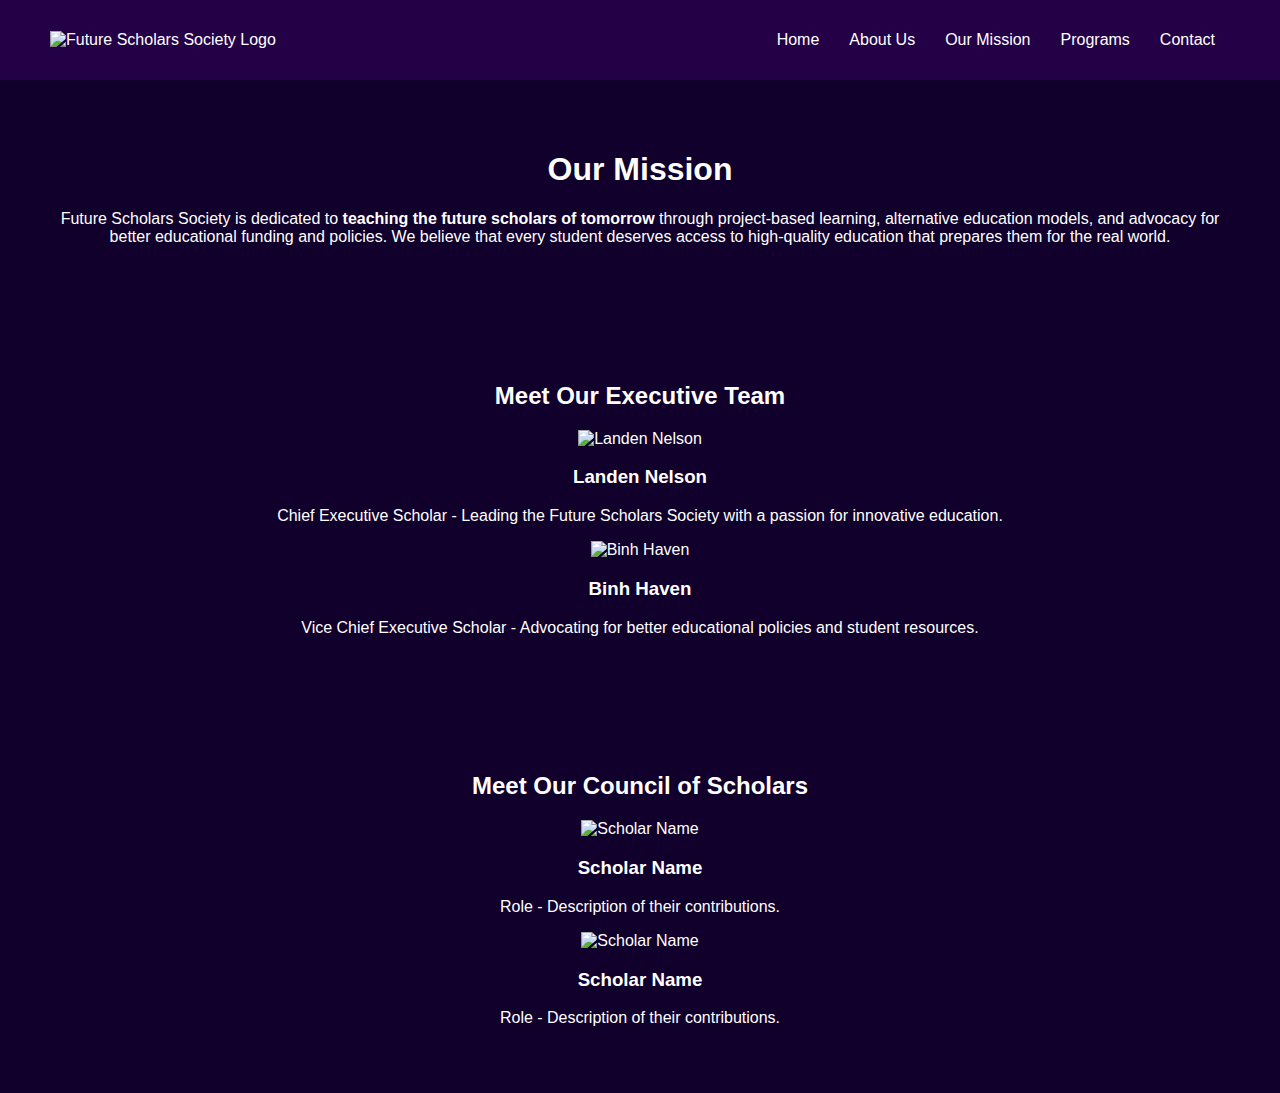
==== about.html @ 68f494ee "Create about.html" ====
<!DOCTYPE html>
<html lang="en">
<head>
    <meta charset="UTF-8">
    <meta name="viewport" content="width=device-width, initial-scale=1.0">
    <title>About Us - Future Scholars Society</title>
    <link rel="stylesheet" href="style.css">
</head>
<body>
    <header>
        <nav>
            <a href="index.html">
                <img src="images/logo.png" alt="Future Scholars Society Logo" class="logo">
            </a>
            <ul class="nav-links">
                <li><a href="index.html">Home</a></li>
                <li><a href="about.html" class="active">About Us</a></li>
                <li><a href="mission.html">Our Mission</a></li>
                <li><a href="programs.html">Programs</a></li>
                <li><a href="contact.html">Contact</a></li>
            </ul>
        </nav>
    </header>

    <main class="about-container">
        <section class="mission">
            <h1>Our Mission</h1>
            <p>Future Scholars Society is dedicated to <strong>teaching the future scholars of tomorrow</strong> through project-based learning, alternative education models, and advocacy for better educational funding and policies. We believe that every student deserves access to high-quality education that prepares them for the real world.</p>
        </section>

        <section class="staff">
            <h2>Meet Our Executive Team</h2>
            <div class="staff-grid">
                <div class="staff-card">
                    <img src="images/landen.jpg" alt="Landen Nelson">
                    <div class="staff-bio">
                        <h3>Landen Nelson</h3>
                        <p>Chief Executive Scholar - Leading the Future Scholars Society with a passion for innovative education.</p>
                    </div>
                </div>
                <div class="staff-card">
                    <img src="images/binh.jpg" alt="Binh Haven">
                    <div class="staff-bio">
                        <h3>Binh Haven</h3>
                        <p>Vice Chief Executive Scholar - Advocating for better educational policies and student resources.</p>
                    </div>
                </div>
            </div>
        </section>

        <section class="council">
            <h2>Meet Our Council of Scholars</h2>
            <div class="staff-grid">
                <div class="staff-card">
                    <img src="images/council1.jpg" alt="Scholar Name">
                    <div class="staff-bio">
                        <h3>Scholar Name</h3>
                        <p>Role - Description of their contributions.</p>
                    </div>
                </div>
                <div class="staff-card">
                    <img src="images/council2.jpg" alt="Scholar Name">
                    <div class="staff-bio">
                        <h3>Scholar Name</h3>
                        <p>Role - Description of their contributions.</p>
                    </div>
                </div>
            </div>
        </section>
    </main>
</body>
</html>
---- style.css ----
/* General Styles */
body {
    margin: 0;
    font-family: Arial, sans-serif;
    background-color: #10002b;
    color: #fff;
}

/* Navbar */
nav {
    display: flex;
    justify-content: space-between;
    align-items: center;
    background-color: #240046;
    padding: 15px 50px;
}
nav h1 { font-size: 24px; }
nav ul { list-style: none; display: flex; }
nav li { margin: 0 15px; }
nav a { text-decoration: none; color: #fff; transition: 0.3s; }
nav a:hover { color: #9d4edd; }

/* Hero Section */
.hero {
    text-align: center;
    padding: 100px 20px;
    background-image: url("images/space-bg.jpg"); /* Replace with an actual space-themed image */
    background-size: cover;
    background-position: center;
}
.hero h2 { font-size: 40px; }
.hero .cta-button {
    display: inline-block;
    background-color: #5a189a;
    padding: 15px 30px;
    color: white;
    text-decoration: none;
    border-radius: 5px;
    transition: 0.3s;
}
.hero .cta-button:hover { background-color: #9d4edd; }

/* Sections */
section {
    padding: 50px;
    text-align: center;
}
.learn-more {
    display: inline-block;
    margin-top: 10px;
    padding: 10px 20px;
    background: #9d4edd;
    color: white;
    text-decoration: none;
    border-radius: 5px;
    transition: 0.3s;
}
.learn-more:hover { background: #5a189a; }

/* Footer */
footer {
    text-align: center;
    background-color: #240046;
    padding: 20px;
}

/* Floating Stars */
.stars {
    position: fixed;
    width: 100%;
    height: 100%;
    z-index: -1;
    background: url("images/shooting-star.png"); /* Add a transparent stars image */
    animation: twinkle 5s infinite alternate;
}
@keyframes twinkle {
    0% { opacity: 0.6; }
    100% { opacity: 1; }
}
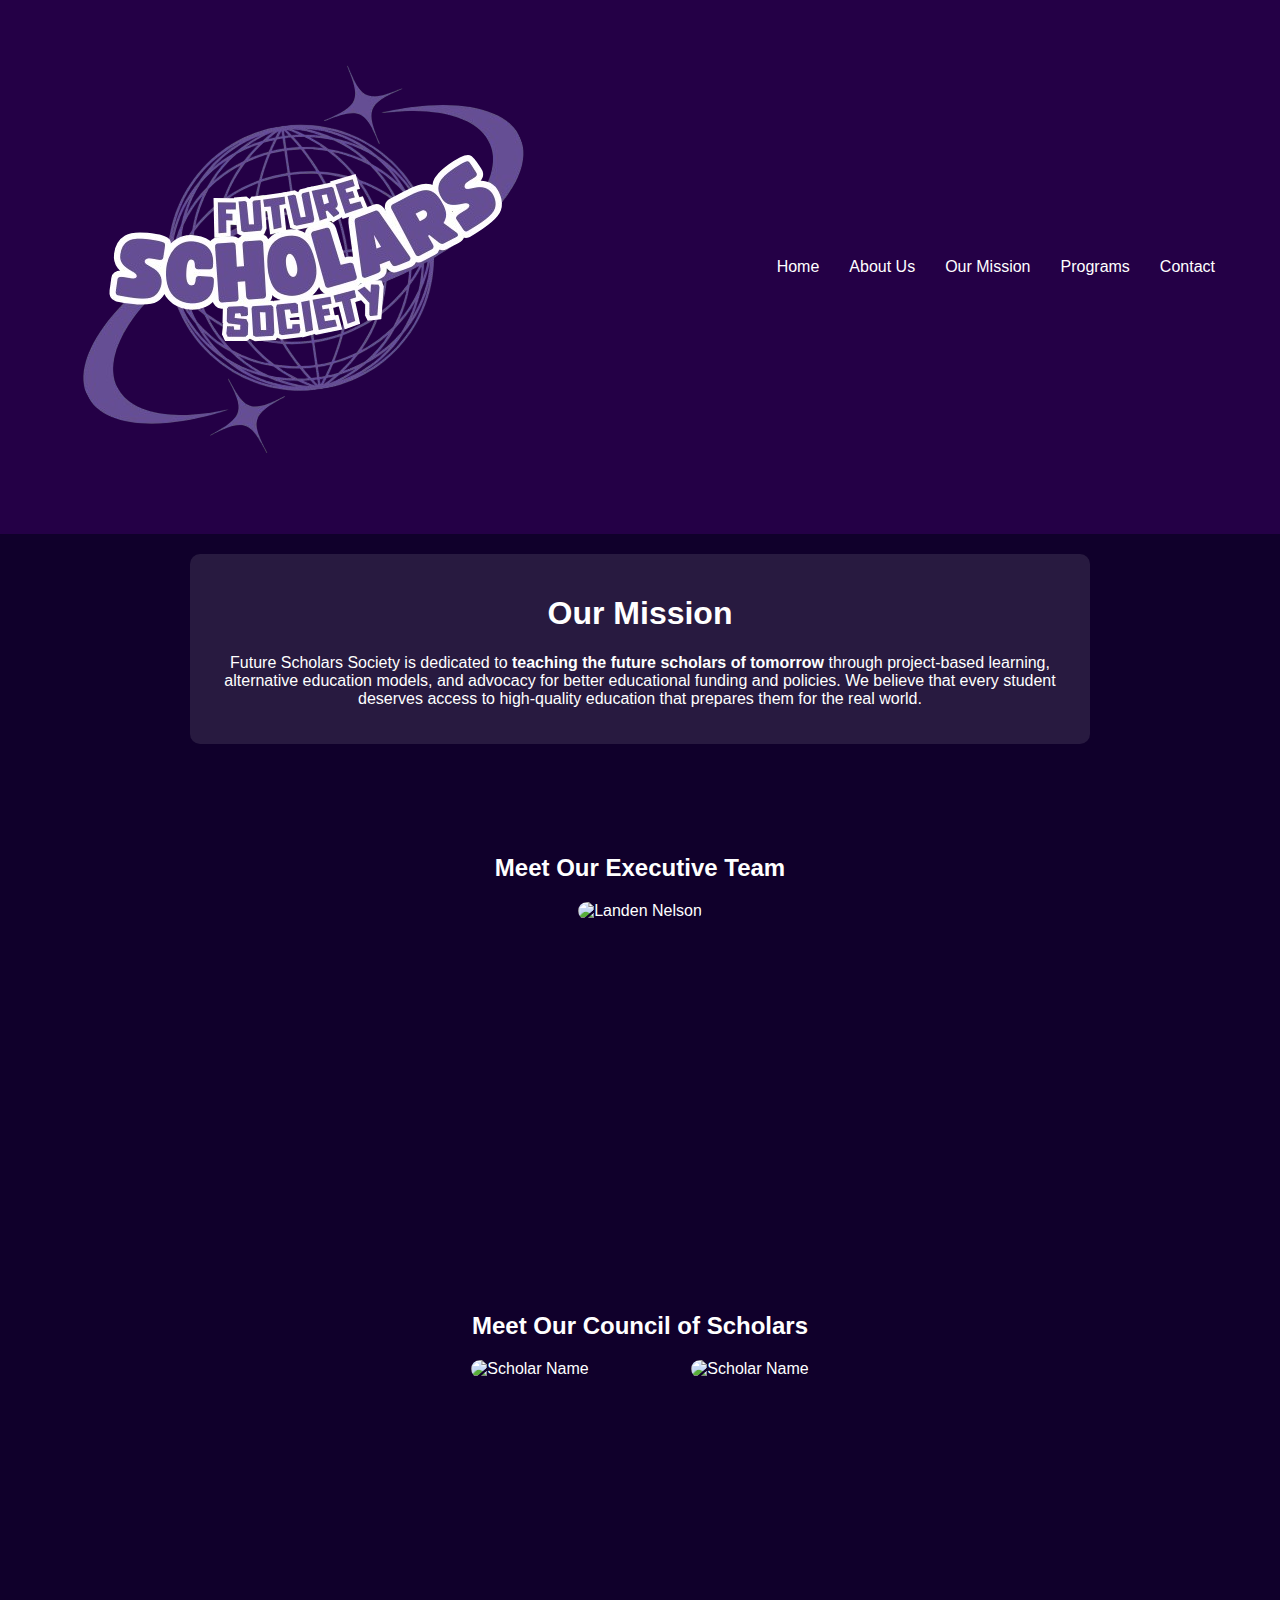
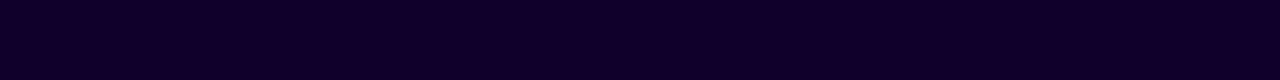
==== commit 7ae12ff4: "Update about.html" ====
--- a/about.html
+++ b/about.html
@@ -10,7 +10,7 @@
     <header>
         <nav>
             <a href="index.html">
-                <img src="images/logo.png" alt="Future Scholars Society Logo" class="logo">
+                <img src="images/F__1_-removebg-preview.png" alt="Future Scholars Society Logo" class="logo">
             </a>
             <ul class="nav-links">
                 <li><a href="index.html">Home</a></li>
@@ -35,9 +35,7 @@
                     <img src="images/landen.jpg" alt="Landen Nelson">
                     <div class="staff-bio">
                         <h3>Landen Nelson</h3>
-                        <p>Chief Executive Scholar - Leading the Future Scholars Society with a passion for innovative education.</p>
-                    </div>
-                </div>
+                        .</p> Chief Executive Scholar
                 <div class="staff-card">
                     <img src="images/binh.jpg" alt="Binh Haven">
                     <div class="staff-bio">
--- a/style.css
+++ b/style.css
@@ -77,3 +77,73 @@
     0% { opacity: 0.6; }
     100% { opacity: 1; }
 }
+
+/* General Page Styling */
+.about-container {
+    max-width: 900px;
+    margin: 0 auto;
+    text-align: center;
+    padding: 20px;
+}
+
+/* Mission Section */
+.mission {
+    background: rgba(255, 255, 255, 0.1);
+    padding: 20px;
+    border-radius: 10px;
+}
+
+/* Staff & Council Section */
+.staff, .council {
+    margin-top: 40px;
+}
+
+/* Grid Layout for Staff */
+.staff-grid {
+    display: flex;
+    justify-content: center;
+    gap: 20px;
+    flex-wrap: wrap;
+}
+
+/* Staff Cards */
+.staff-card {
+    position: relative;
+    width: 200px;
+    height: 250px;
+    overflow: hidden;
+    border-radius: 10px;
+}
+
+/* Staff Images */
+.staff-card img {
+    width: 100%;
+    height: 100%;
+    object-fit: cover;
+    border-radius: 10px;
+    transition: transform 0.3s ease-in-out;
+}
+
+/* Hover Effect for Bio */
+.staff-card:hover img {
+    transform: scale(1.1);
+    opacity: 0.3;
+}
+
+.staff-bio {
+    position: absolute;
+    top: 50%;
+    left: 50%;
+    transform: translate(-50%, -50%);
+    color: white;
+    text-align: center;
+    font-size: 14px;
+    font-weight: bold;
+    opacity: 0;
+    transition: opacity 0.3s ease-in-out;
+}
+
+.staff-card:hover .staff-bio {
+    opacity: 1;
+}
+
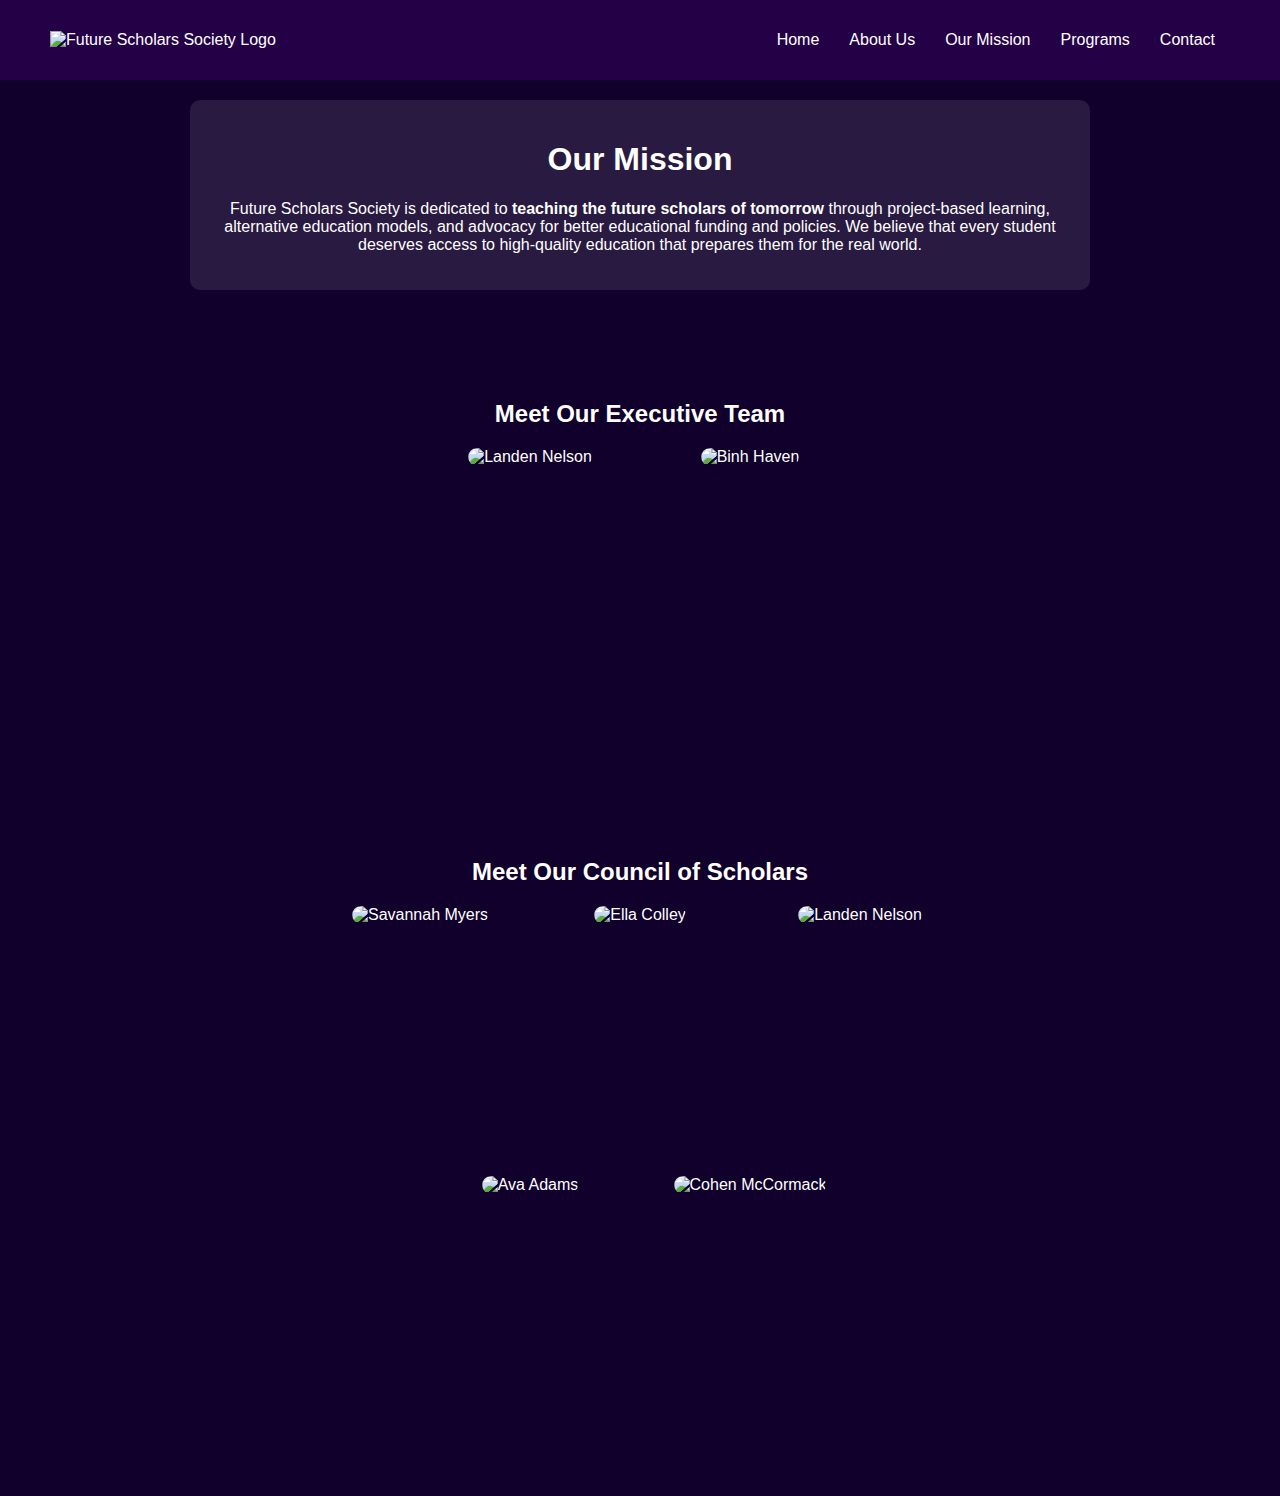
==== commit 226cac79: "Update about.html" ====
--- a/about.html
+++ b/about.html
@@ -10,7 +10,7 @@
     <header>
         <nav>
             <a href="index.html">
-                <img src="images/F__1_-removebg-preview.png" alt="Future Scholars Society Logo" class="logo">
+                <img src="images/logo.png" alt="Future Scholars Society Logo" class="logo">
             </a>
             <ul class="nav-links">
                 <li><a href="index.html">Home</a></li>
@@ -35,7 +35,9 @@
                     <img src="images/landen.jpg" alt="Landen Nelson">
                     <div class="staff-bio">
                         <h3>Landen Nelson</h3>
-                        .</p> Chief Executive Scholar
+                        <p>Chief Executive Scholar - Leading the Future Scholars Society with a passion for innovative education.</p>
+                    </div>
+                </div>
                 <div class="staff-card">
                     <img src="images/binh.jpg" alt="Binh Haven">
                     <div class="staff-bio">
@@ -50,17 +52,38 @@
             <h2>Meet Our Council of Scholars</h2>
             <div class="staff-grid">
                 <div class="staff-card">
-                    <img src="images/council1.jpg" alt="Scholar Name">
+                    <img src="images/savannah.jpg" alt="Savannah Myers">
                     <div class="staff-bio">
-                        <h3>Scholar Name</h3>
-                        <p>Role - Description of their contributions.</p>
+                        <h3>Savannah Myers</h3>
+                        <p>Human Resources Director - Ensuring a strong, well-supported team for the organization.</p>
                     </div>
                 </div>
                 <div class="staff-card">
-                    <img src="images/council2.jpg" alt="Scholar Name">
+                    <img src="images/ella.jpg" alt="Ella Colley">
                     <div class="staff-bio">
-                        <h3>Scholar Name</h3>
-                        <p>Role - Description of their contributions.</p>
+                        <h3>Ella Colley</h3>
+                        <p>Public Relations Director - Managing external communication and branding.</p>
+                    </div>
+                </div>
+                <div class="staff-card">
+                    <img src="images/landen.jpg" alt="Landen Nelson">
+                    <div class="staff-bio">
+                        <h3>Landen Nelson</h3>
+                        <p>Program Director - Overseeing educational programs and initiatives.</p>
+                    </div>
+                </div>
+                <div class="staff-card">
+                    <img src="images/ava.jpg" alt="Ava Adams">
+                    <div class="staff-bio">
+                        <h3>Ava Adams</h3>
+                        <p>Finance Director - Managing budgeting and financial resources.</p>
+                    </div>
+                </div>
+                <div class="staff-card">
+                    <img src="images/cohen.jpg" alt="Cohen McCormack">
+                    <div class="staff-bio">
+                        <h3>Cohen McCormack</h3>
+                        <p>Research & Policy Advocacy Director - Leading educational policy and advocacy efforts.</p>
                     </div>
                 </div>
             </div>
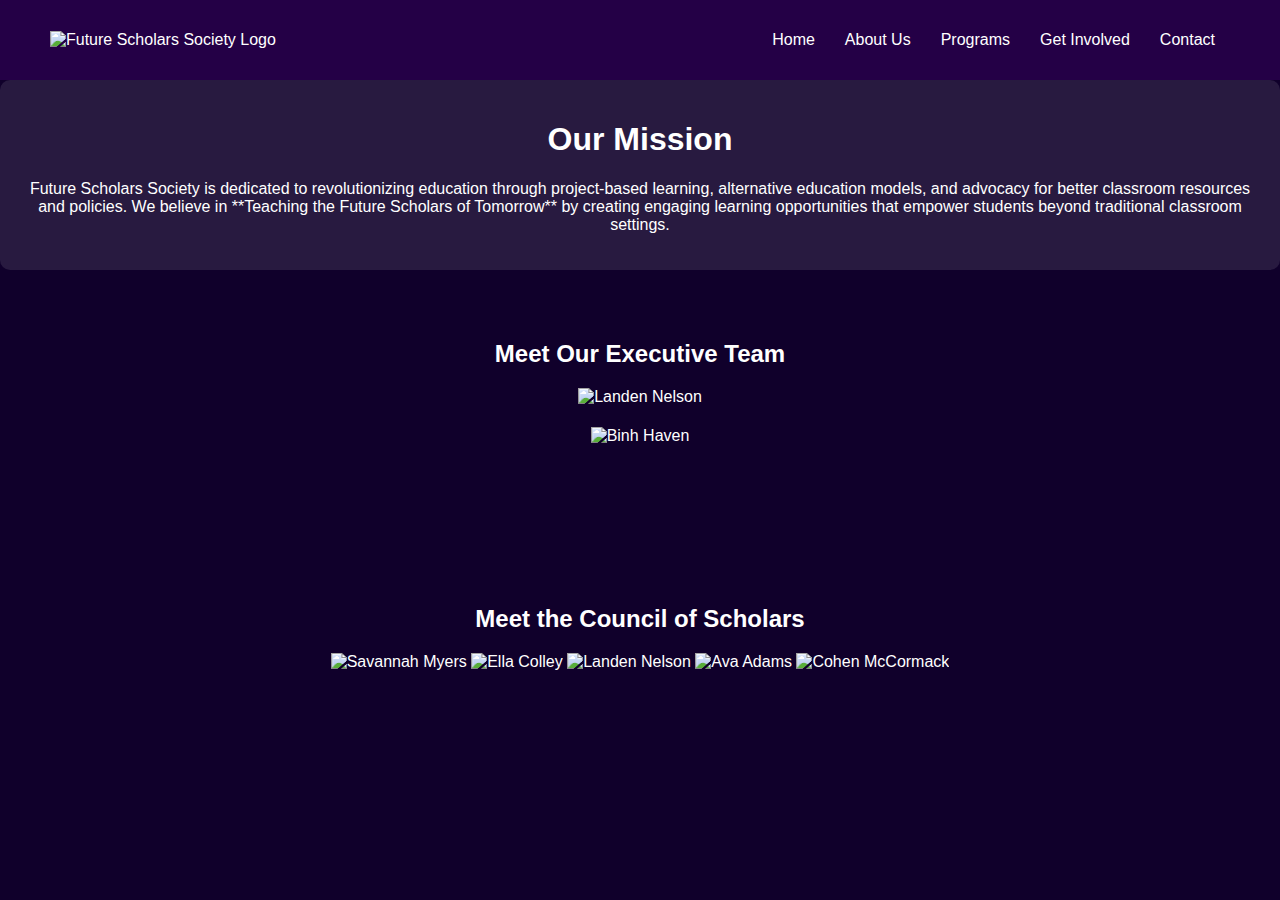
==== commit c08f6f02: "Update about.html" ====
--- a/about.html
+++ b/about.html
@@ -9,85 +9,62 @@
 <body>
     <header>
         <nav>
-            <a href="index.html">
-                <img src="images/logo.png" alt="Future Scholars Society Logo" class="logo">
-            </a>
-            <ul class="nav-links">
+            <a href="index.html"><img src="images/logo.png" alt="Future Scholars Society Logo" class="logo"></a>
+            <ul>
                 <li><a href="index.html">Home</a></li>
                 <li><a href="about.html" class="active">About Us</a></li>
-                <li><a href="mission.html">Our Mission</a></li>
                 <li><a href="programs.html">Programs</a></li>
+                <li><a href="get-involved.html">Get Involved</a></li>
                 <li><a href="contact.html">Contact</a></li>
             </ul>
         </nav>
     </header>
 
-    <main class="about-container">
+    <main>
+        <!-- Mission Section -->
         <section class="mission">
             <h1>Our Mission</h1>
-            <p>Future Scholars Society is dedicated to <strong>teaching the future scholars of tomorrow</strong> through project-based learning, alternative education models, and advocacy for better educational funding and policies. We believe that every student deserves access to high-quality education that prepares them for the real world.</p>
+            <p>Future Scholars Society is dedicated to revolutionizing education through project-based learning, alternative education models, and advocacy for better classroom resources and policies. We believe in **Teaching the Future Scholars of Tomorrow** by creating engaging learning opportunities that empower students beyond traditional classroom settings.</p>
         </section>
 
-        <section class="staff">
+        <!-- Executive Team Section -->
+        <section class="executive-team">
             <h2>Meet Our Executive Team</h2>
-            <div class="staff-grid">
-                <div class="staff-card">
+            <div class="executive-container">
+                <div class="executive" onmouseover="showExecBio(0)" onmouseout="hideExecBio()">
                     <img src="images/landen.jpg" alt="Landen Nelson">
-                    <div class="staff-bio">
-                        <h3>Landen Nelson</h3>
-                        <p>Chief Executive Scholar - Leading the Future Scholars Society with a passion for innovative education.</p>
-                    </div>
                 </div>
-                <div class="staff-card">
+                <div class="executive-bio" id="exec-bio">
+                    <h3 id="exec-name"></h3>
+                    <h4 id="exec-title"></h4>
+                    <p id="exec-text"></p>
+                </div>
+                <div class="executive" onmouseover="showExecBio(1)" onmouseout="hideExecBio()">
                     <img src="images/binh.jpg" alt="Binh Haven">
-                    <div class="staff-bio">
-                        <h3>Binh Haven</h3>
-                        <p>Vice Chief Executive Scholar - Advocating for better educational policies and student resources.</p>
-                    </div>
                 </div>
             </div>
         </section>
 
+        <!-- Council of Scholars Section -->
         <section class="council">
-            <h2>Meet Our Council of Scholars</h2>
-            <div class="staff-grid">
-                <div class="staff-card">
-                    <img src="images/savannah.jpg" alt="Savannah Myers">
-                    <div class="staff-bio">
-                        <h3>Savannah Myers</h3>
-                        <p>Human Resources Director - Ensuring a strong, well-supported team for the organization.</p>
-                    </div>
+            <h2>Meet the Council of Scholars</h2>
+            <div class="carousel">
+                <div class="carousel-container">
+                    <img src="images/savannah.jpg" alt="Savannah Myers" onclick="showScholarBio(0)">
+                    <img src="images/ella.jpg" alt="Ella Colley" onclick="showScholarBio(1)">
+                    <img src="images/landen.jpg" alt="Landen Nelson" onclick="showScholarBio(2)">
+                    <img src="images/ava.jpg" alt="Ava Adams" onclick="showScholarBio(3)">
+                    <img src="images/cohen.jpg" alt="Cohen McCormack" onclick="showScholarBio(4)">
                 </div>
-                <div class="staff-card">
-                    <img src="images/ella.jpg" alt="Ella Colley">
-                    <div class="staff-bio">
-                        <h3>Ella Colley</h3>
-                        <p>Public Relations Director - Managing external communication and branding.</p>
-                    </div>
-                </div>
-                <div class="staff-card">
-                    <img src="images/landen.jpg" alt="Landen Nelson">
-                    <div class="staff-bio">
-                        <h3>Landen Nelson</h3>
-                        <p>Program Director - Overseeing educational programs and initiatives.</p>
-                    </div>
-                </div>
-                <div class="staff-card">
-                    <img src="images/ava.jpg" alt="Ava Adams">
-                    <div class="staff-bio">
-                        <h3>Ava Adams</h3>
-                        <p>Finance Director - Managing budgeting and financial resources.</p>
-                    </div>
-                </div>
-                <div class="staff-card">
-                    <img src="images/cohen.jpg" alt="Cohen McCormack">
-                    <div class="staff-bio">
-                        <h3>Cohen McCormack</h3>
-                        <p>Research & Policy Advocacy Director - Leading educational policy and advocacy efforts.</p>
-                    </div>
-                </div>
+            </div>
+            <div class="scholar-bio" id="scholar-bio">
+                <h3 id="scholar-name"></h3>
+                <h4 id="scholar-title"></h4>
+                <p id="scholar-text"></p>
             </div>
         </section>
     </main>
+
+    <script src="script.js"></script>
 </body>
 </html>
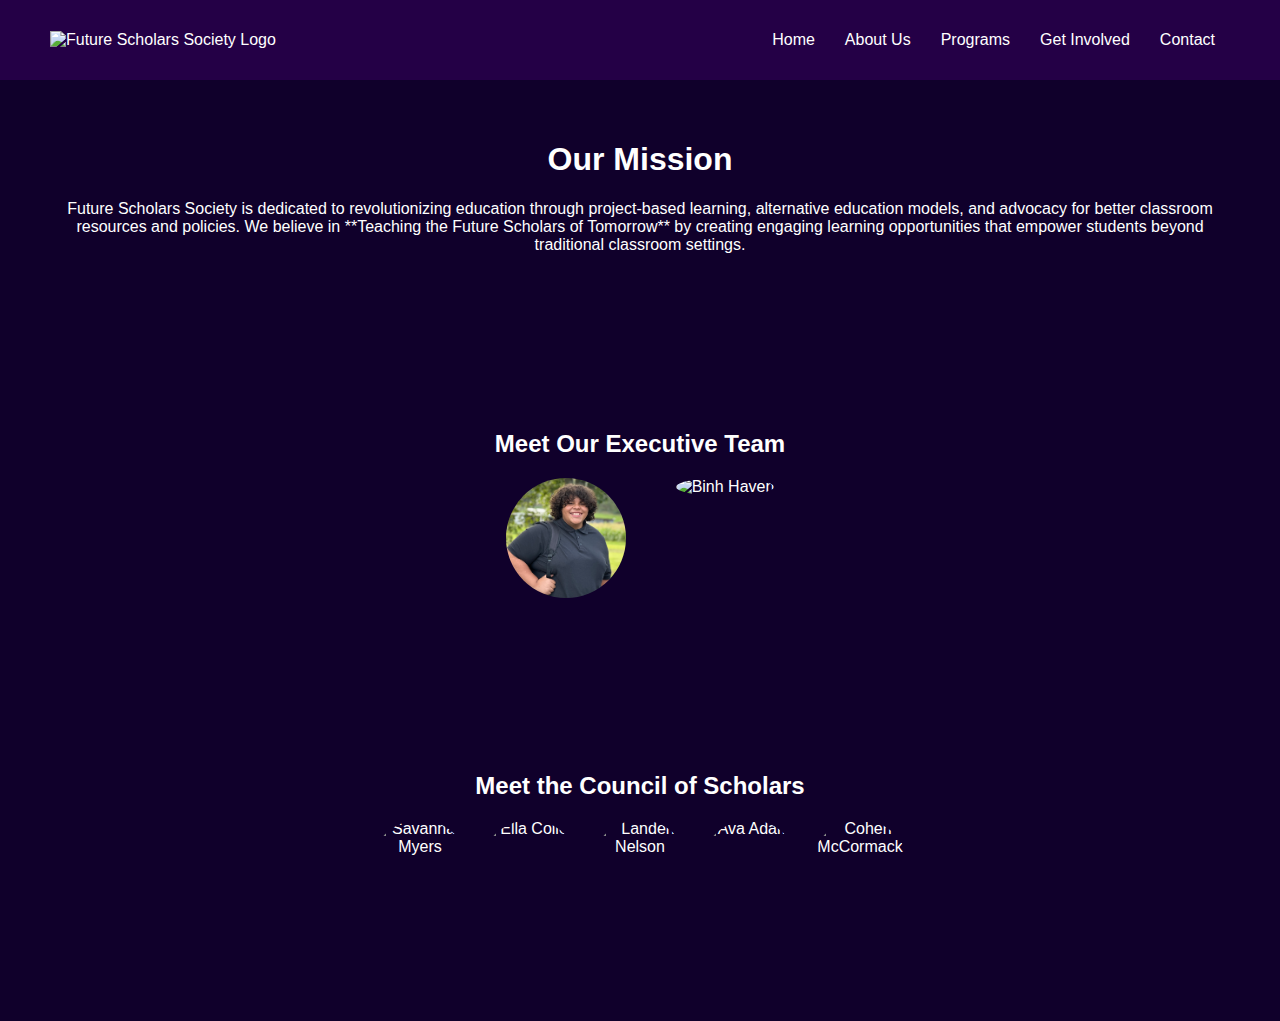
==== commit ad2c9915: "Update about.html" ====
--- a/about.html
+++ b/about.html
@@ -32,7 +32,7 @@
             <h2>Meet Our Executive Team</h2>
             <div class="executive-container">
                 <div class="executive" onmouseover="showExecBio(0)" onmouseout="hideExecBio()">
-                    <img src="images/landen.jpg" alt="Landen Nelson">
+                    <img src="images/IMG_7945.jpeg" alt="Landen Nelson">
                 </div>
                 <div class="executive-bio" id="exec-bio">
                     <h3 id="exec-name"></h3>
--- a/style.css
+++ b/style.css
@@ -78,72 +78,70 @@
     100% { opacity: 1; }
 }
 
-/* General Page Styling */
-.about-container {
-    max-width: 900px;
-    margin: 0 auto;
-    text-align: center;
-    padding: 20px;
-}
+
 
 /* Mission Section */
 .mission {
-    background: rgba(255, 255, 255, 0.1);
-    padding: 20px;
-    border-radius: 10px;
+    padding: 40px;
 }
 
-/* Staff & Council Section */
-.staff, .council {
-    margin-top: 40px;
+/* Executive Team */
+.executive-team {
+    margin: 50px auto;
 }
 
-/* Grid Layout for Staff */
-.staff-grid {
+.executive-container {
     display: flex;
     justify-content: center;
-    gap: 20px;
-    flex-wrap: wrap;
+    gap: 50px;
+    position: relative;
 }
 
-/* Staff Cards */
-.staff-card {
-    position: relative;
-    width: 200px;
-    height: 250px;
-    overflow: hidden;
-    border-radius: 10px;
+.executive img {
+    width: 120px;
+    height: 120px;
+    border-radius: 50%;
+    cursor: pointer;
 }
 
-/* Staff Images */
-.staff-card img {
-    width: 100%;
-    height: 100%;
-    object-fit: cover;
+.executive-bio {
+    position: absolute;
+    background: rgba(255, 255, 255, 0.1);
+    padding: 15px;
     border-radius: 10px;
-    transition: transform 0.3s ease-in-out;
-}
-
-/* Hover Effect for Bio */
-.staff-card:hover img {
-    transform: scale(1.1);
-    opacity: 0.3;
-}
-
-.staff-bio {
-    position: absolute;
-    top: 50%;
-    left: 50%;
-    transform: translate(-50%, -50%);
-    color: white;
-    text-align: center;
-    font-size: 14px;
-    font-weight: bold;
+    width: 250px;
+    min-height: 150px;
     opacity: 0;
     transition: opacity 0.3s ease-in-out;
 }
 
-.staff-card:hover .staff-bio {
-    opacity: 1;
+/* Council of Scholars */
+.carousel {
+    display: flex;
+    justify-content: center;
 }
 
+.carousel-container {
+    display: flex;
+    gap: 10px;
+}
+
+.carousel img {
+    width: 100px;
+    height: 100px;
+    border-radius: 50%;
+    cursor: pointer;
+}
+
+.scholar-bio {
+    margin-top: 20px;
+    background: rgba(255, 255, 255, 0.1);
+    padding: 15px;
+    border-radius: 10px;
+    width: 300px;
+    margin: 0 auto;
+    opacity: 0;
+    transition: opacity 0.3s ease-in-out;
+}
+
+
